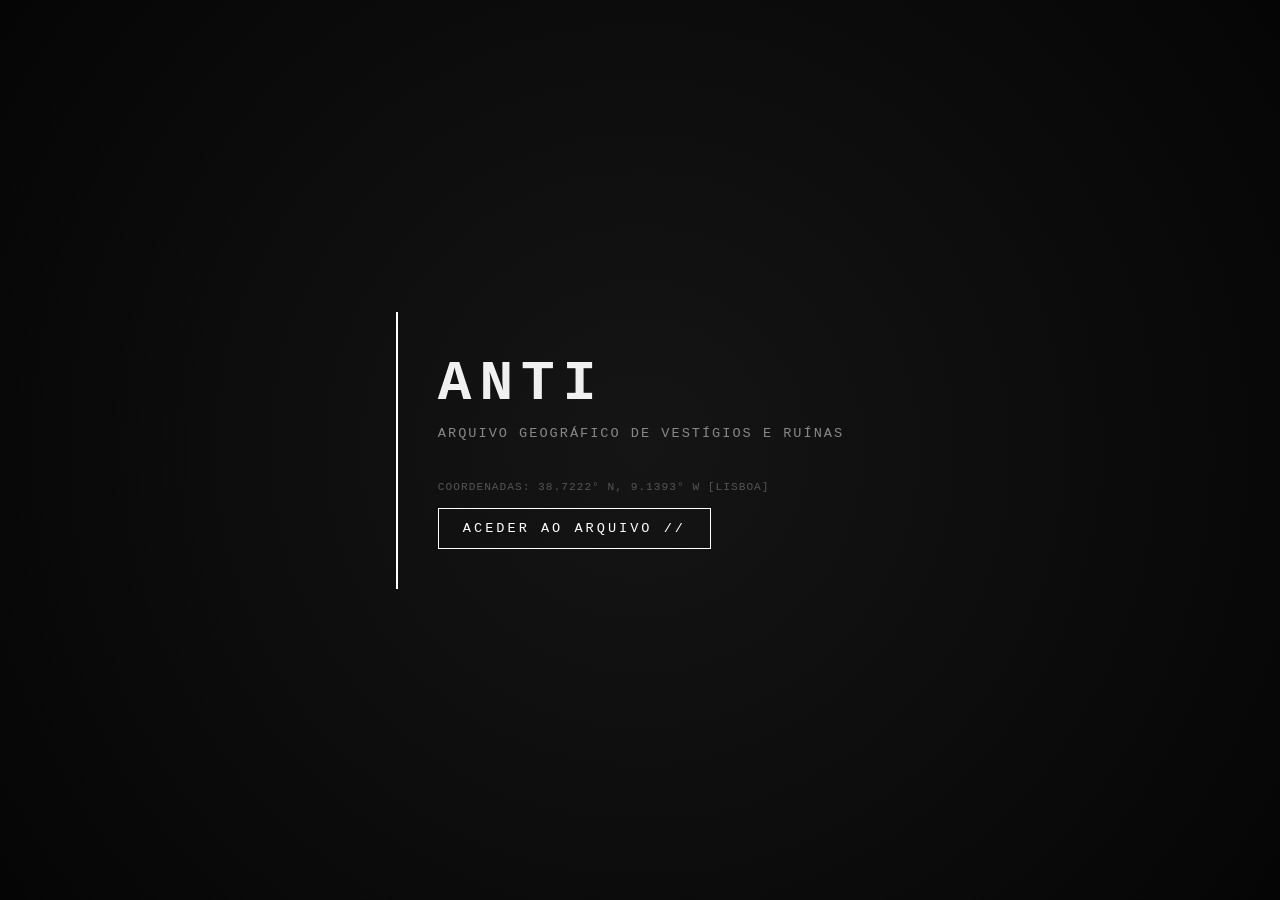
==== index.html @ e3613bcb "Corrigindo para index.html." ====
<!DOCTYPE html>
<html lang="pt">
<head>
    <meta charset="UTF-8">
    <meta name="viewport" content="width=device-width, initial-scale=1.0">
    <title>ANTI // SISTEMA DE ARQUIVOS</title>
    <link rel="stylesheet" href="style.css">
</head>
<body class="home-body">

    <div class="home-container">
        <div class="glitch-box">
            <h1 class="home-title">ANTI</h1>
            <p class="home-subtitle">ARQUIVO GEOGRÁFICO DE VESTÍGIOS E RUÍNAS</p>
        </div>

        <div class="entry-action">
            <span class="coordinates-info">COORDENADAS: 38.7222° N, 9.1393° W [LISBOA]</span>
            <!-- Botão que leva para o mapa -->
            <a href="mapa.html" class="btn-enter">ACEDER AO ARQUIVO //</a>
        </div>
    </div>

</body>
</html>
---- style.css ----
/* Reset básico */
* {
    margin: 0;
    padding: 0;
    box-sizing: border-box;
}

body, html {
    width: 100%;
    height: 100%;
    background-color: #080808;
    color: #f0f0f0;
    font-family: 'Courier New', Courier, monospace; /* Estilo terminal/máquina de escrever */
    overflow: hidden;
}

/* Cabeçalho flutuante minimalista */
.hud-header {
    position: absolute;
    top: 20px;
    left: 20px;
    z-index: 1000;
    background: rgba(0, 0, 0, 0.85);
    padding: 10px 15px;
    border-left: 2px solid #fff;
    pointer-events: none; /* Deixa o clique passar direto se necessário */
}

.hud-header h1 {
    font-size: 1.2rem;
    letter-spacing: 3px;
    font-weight: bold;
}

.hud-sub {
    font-size: 0.65rem;
    color: #777;
    letter-spacing: 1px;
}

/* Container do Mapa */
#map {
    width: 100%;
    height: 100%;
    background-color: #080808;
}

/* Customização dos popups do mapa para ficarem escuros */
.leaflet-popup-content-wrapper, .leaflet-popup-tip {
    background: #111 !important;
    color: #fff !important;
    border: 1px solid #333;
    border-radius: 0px !important; /* Sem bordas arredondadas (estética crua) */
    font-family: 'Courier New', Courier, monospace;
}

.leaflet-popup-content h3 {
    font-size: 0.9rem;
    margin-bottom: 5px;
    letter-spacing: 1px;
}

.leaflet-popup-content p {
    font-size: 0.75rem;
    color: #aaa;
}
/* Inverte as cores do mapa do OpenStreetMap para manter a estética escura do ANTI */
.leaflet-tile {
    filter: brightness(0.6) invert(1) contrast(3) hue-rotate(200deg);
}
/* Reset básico */
* {
    margin: 0;
    padding: 0;
    box-sizing: border-box;
}

body, html {
    width: 100%;
    height: 100%;
    background-color: #080808;
    color: #f0f0f0;
    font-family: 'Courier New', Courier, monospace;
}

/* Estilização da Tela Inicial (index.html) */
.home-body {
    display: flex;
    justify-content: center;
    align-items: center;
    height: 100vh;
    background: radial-gradient(circle at center, #151515 0%, #050505 100%);
}

.home-container {
    text-align: left;
    max-width: 600px;
    padding: 40px;
    border-left: 2px solid #fff;
}

.home-title {
    font-size: 3.5rem;
    letter-spacing: 8px;
    font-weight: bold;
    margin-bottom: 10px;
}

.home-subtitle {
    font-size: 0.85rem;
    color: #888;
    letter-spacing: 2px;
    margin-bottom: 40px;
    text-transform: uppercase;
}

.coordinates-info {
    display: block;
    font-size: 0.7rem;
    color: #555;
    margin-bottom: 15px;
    letter-spacing: 1px;
}

.btn-enter {
    display: inline-block;
    color: #fff;
    background: transparent;
    border: 1px solid #fff;
    padding: 12px 24px;
    text-decoration: none;
    font-size: 0.85rem;
    letter-spacing: 3px;
    transition: all 0.3s ease;
}

.btn-enter:hover {
    background: #fff;
    color: #000;
}

/* Estilização da Página do Mapa (mapa.html) */
.map-body {
    overflow: hidden;
}

.hud-header {
    position: absolute;
    top: 20px;
    left: 20px;
    z-index: 1000;
    background: rgba(0, 0, 0, 0.85);
    padding: 15px;
    border-left: 2px solid #fff;
}

.hud-header h1 {
    font-size: 1.2rem;
    letter-spacing: 3px;
    font-weight: bold;
    margin-top: 5px;
}

.hud-sub {
    font-size: 0.65rem;
    color: #777;
    letter-spacing: 1px;
}

.back-link {
    display: block;
    font-size: 0.75rem;
    color: #aaa;
    text-decoration: none;
    margin-bottom: 8px;
    letter-spacing: 1px;
    transition: color 0.2s;
}

.back-link:hover {
    color: #fff;
}

#map {
    width: 100%;
    height: 100%;
    background-color: #080808;
}

/* Filtro para deixar o mapa escuro (OpenStreetMap) */
.leaflet-tile {
    filter: brightness(0.6) invert(1) contrast(3) hue-rotate(200deg);
}

/* Popups do mapa */
.leaflet-popup-content-wrapper, .leaflet-popup-tip {
    background: #111 !important;
    color: #fff !important;
    border: 1px solid #333;
    border-radius: 0px !important;
    font-family: 'Courier New', Courier, monospace;
}

.leaflet-popup-content h3 {
    font-size: 0.9rem;
    margin-bottom: 5px;
    letter-spacing: 1px;
}

.leaflet-popup-content p {
    font-size: 0.75rem;
    color: #aaa;
}
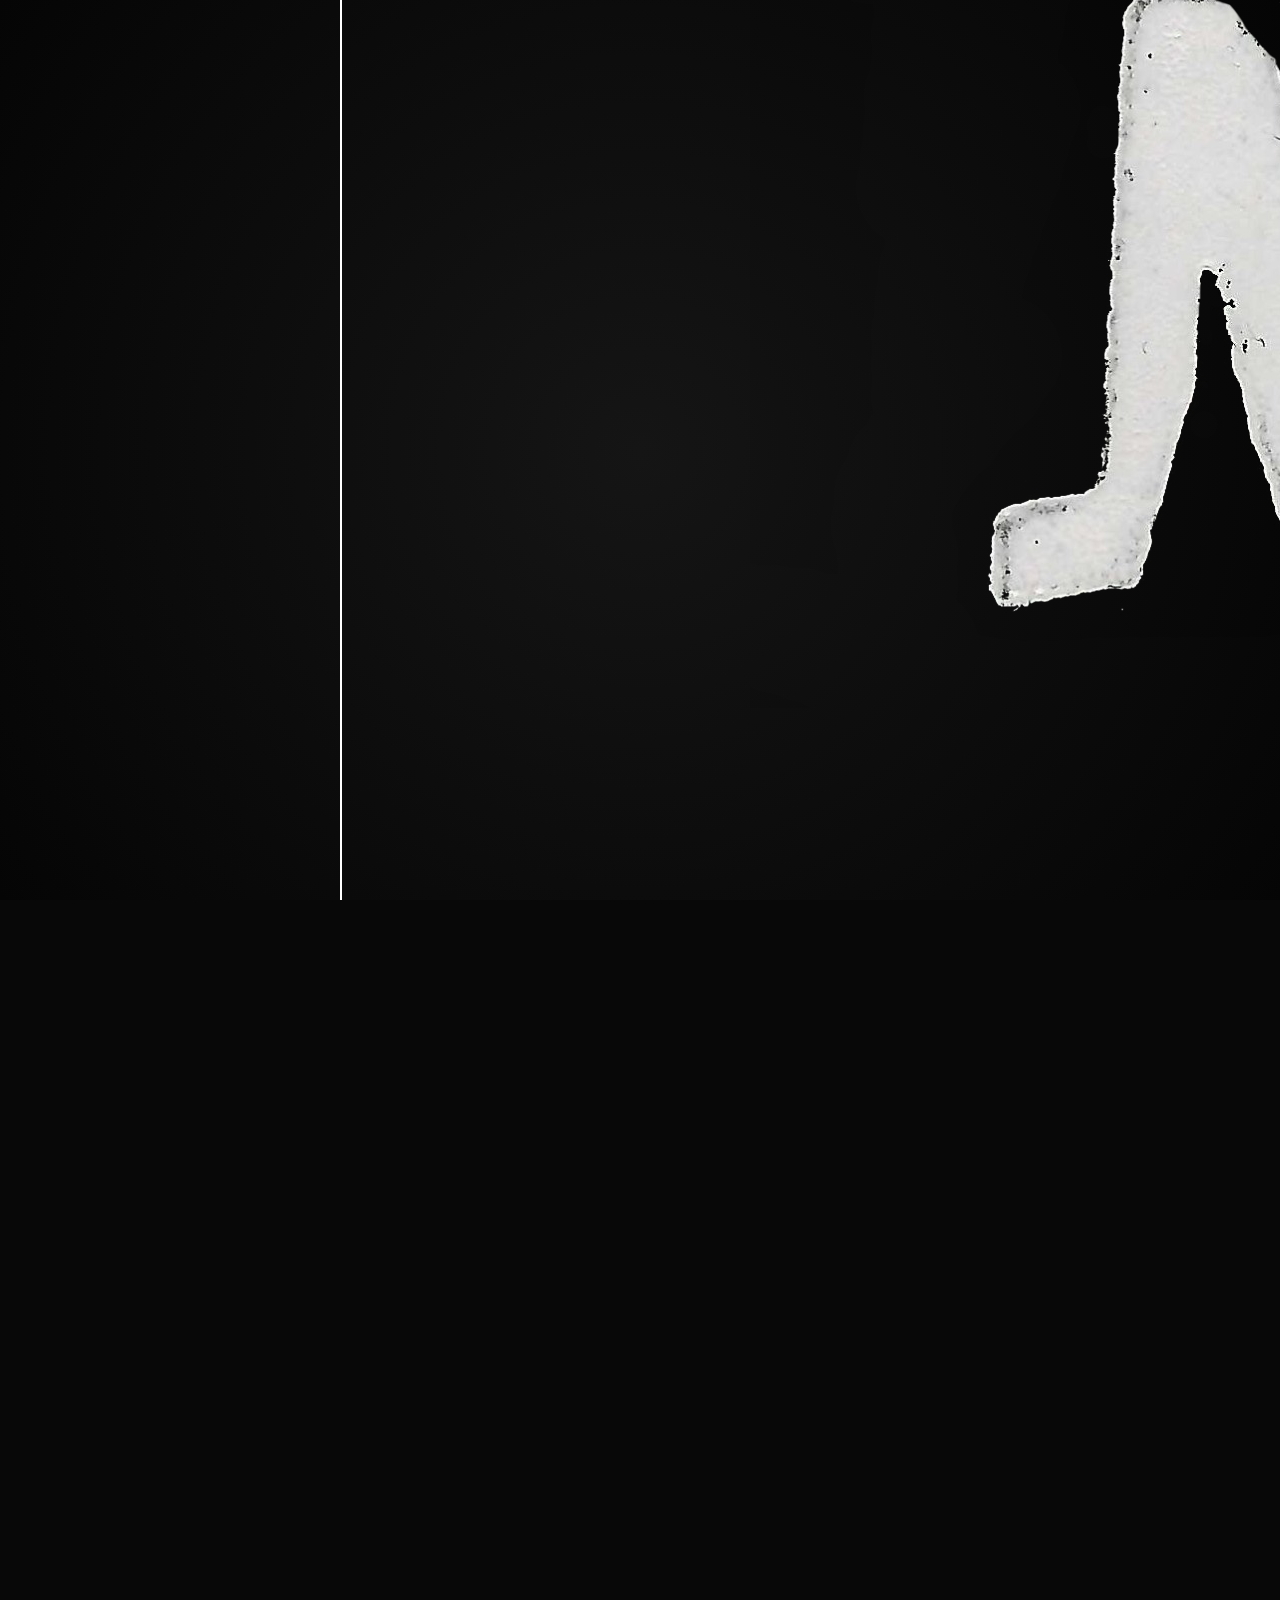
==== commit af5ee024: "Atualizando fotografias" ====
--- a/index.html
+++ b/index.html
@@ -10,7 +10,9 @@
 
     <div class="home-container">
         <div class="glitch-box">
-            <h1 class="home-title">ANTI</h1>
+            <h1 class="home-title">
+                <img src="ANTI SIMBOLS 1 branco.png" alt="ANTI" class="logo-img">
+            </h1>
             <p class="home-subtitle">ARQUIVO GEOGRÁFICO DE VESTÍGIOS E RUÍNAS</p>
         </div>
 
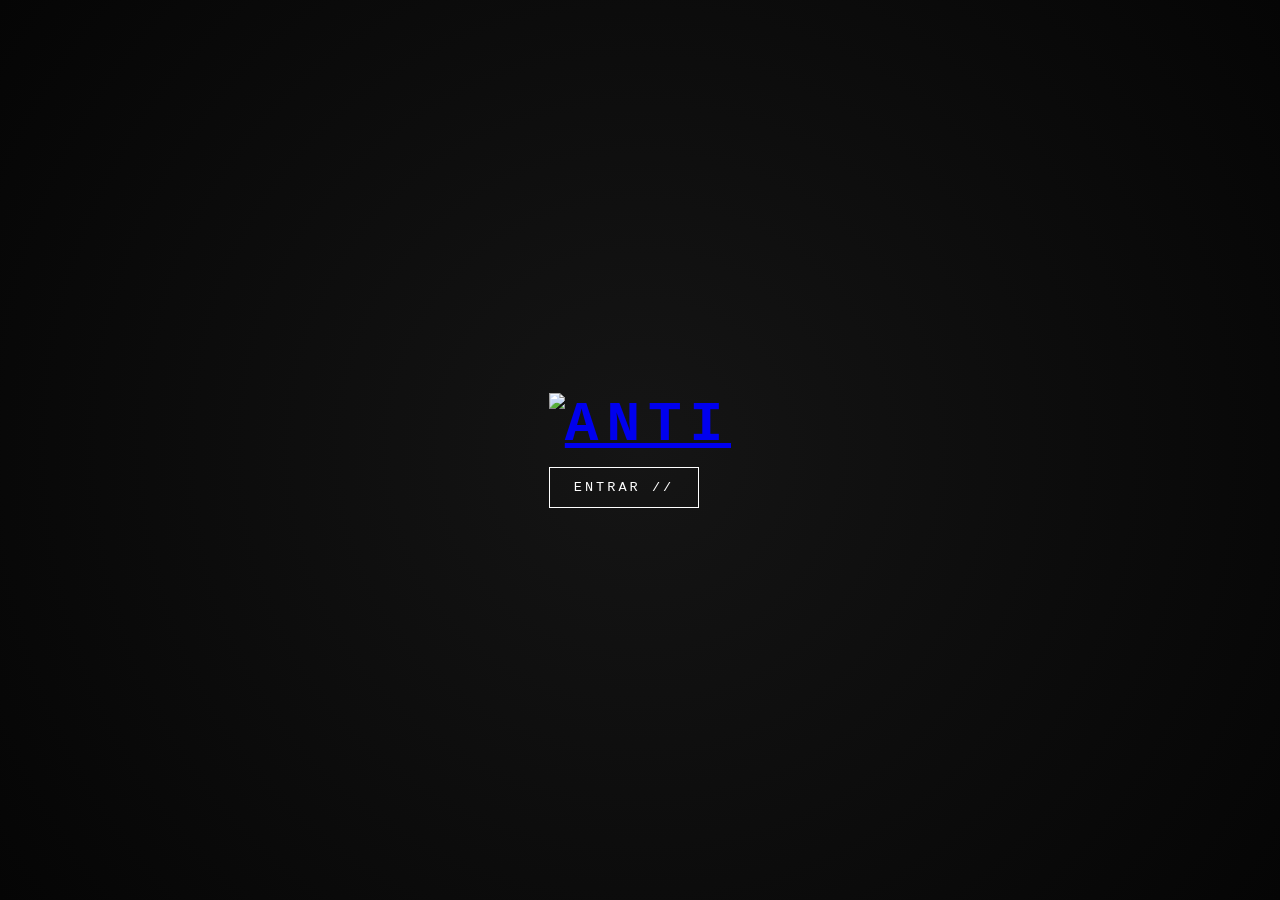
==== commit 511936d7: "mudança do index" ====
--- a/index.html
+++ b/index.html
@@ -3,7 +3,7 @@
 <head>
     <meta charset="UTF-8">
     <meta name="viewport" content="width=device-width, initial-scale=1.0">
-    <title>ANTI // SISTEMA DE ARQUIVOS</title>
+    <title>ANTI</title>
     <link rel="stylesheet" href="style.css">
 </head>
 <body class="home-body">
@@ -11,15 +11,14 @@
     <div class="home-container">
         <div class="glitch-box">
             <h1 class="home-title">
-                <img src="ANTI SIMBOLS 1 branco.png" alt="ANTI" class="logo-img">
+                <a href="home.html">
+                    <img src="logo.png" alt="ANTI" class="logo-img">
+                </a>
             </h1>
-            <p class="home-subtitle">ARQUIVO GEOGRÁFICO DE VESTÍGIOS E RUÍNAS</p>
         </div>
 
         <div class="entry-action">
-            <span class="coordinates-info">COORDENADAS: 38.7222° N, 9.1393° W [LISBOA]</span>
-            <!-- Botão que leva para o mapa -->
-            <a href="mapa.html" class="btn-enter">ACEDER AO ARQUIVO //</a>
+            <a href="home.html" class="btn-enter">ENTRAR //</a>
         </div>
     </div>
 
--- a/style.css
+++ b/style.css
@@ -210,4 +210,28 @@
 .leaflet-popup-content p {
     font-size: 0.75rem;
     color: #aaa;
+}
+.logo-img {
+    max-width: 500px; /* Altere este valor se quiser o logótipo maior ou menor */
+    width: 100%;
+    height: auto;
+    display: block;
+}
+/* Remove qualquer borda acidental ou margem que crie linhas verticais */
+body, html {
+  margin: 0;
+  padding: 0;
+  border: none;
+  outline: none;
+}
+/* Remove qualquer borda acidental ou margem que crie linhas verticais */
+body, html {
+  margin: 0;
+  padding: 0;
+  border: none;
+  outline: none;
+}
+/* Garante que o container principal ou o elemento glitch não tenha borda à esquerda */
+.home-container, .glitch-box, .entry-action {
+  border-left: none !important;
 }
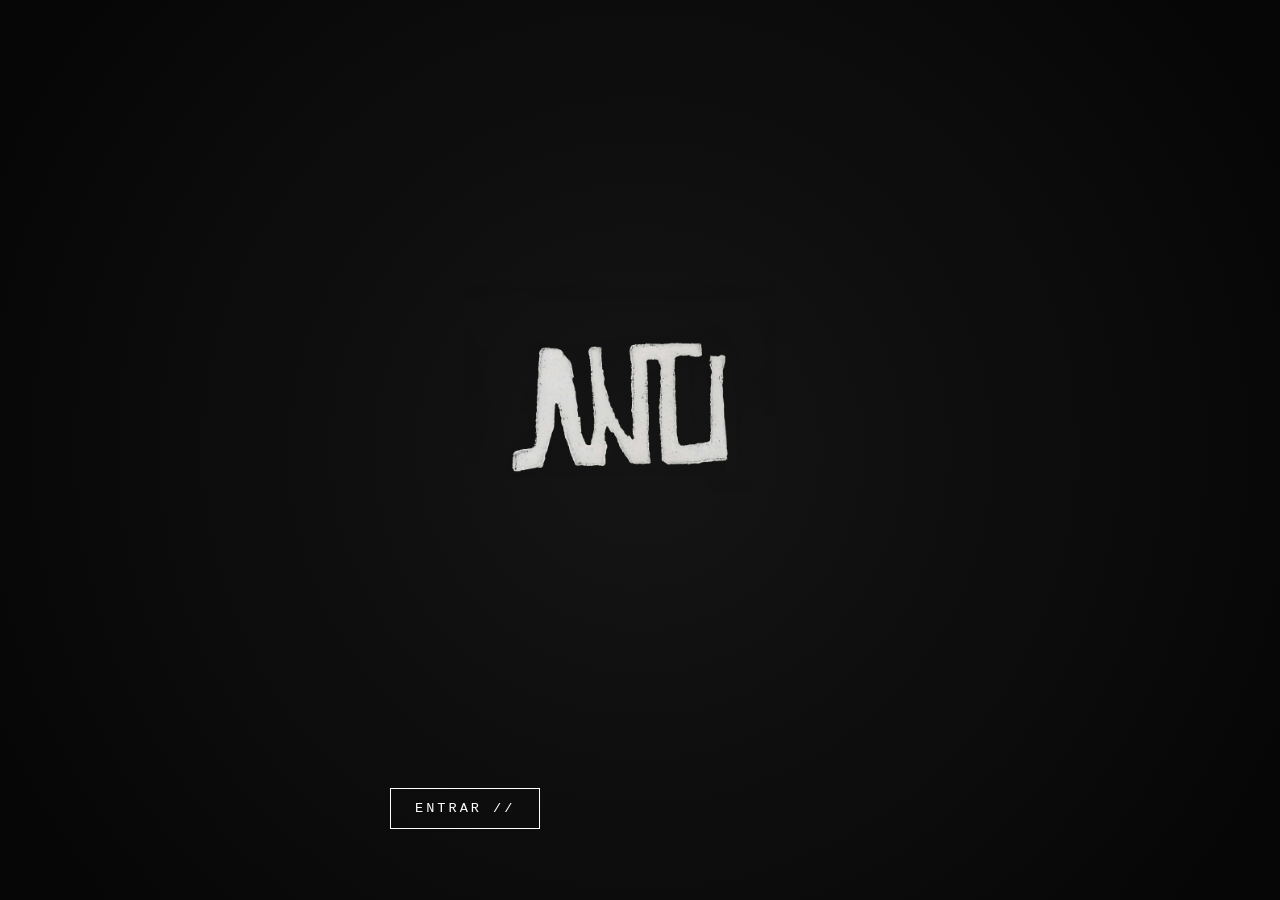
==== commit dfaf1b34: "por o logo na capa" ====
--- a/index.html
+++ b/index.html
@@ -12,7 +12,7 @@
         <div class="glitch-box">
             <h1 class="home-title">
                 <a href="home.html">
-                    <img src="logo.png" alt="ANTI" class="logo-img">
+                    <img src="ANTI SIMBOLS 1 branco.png" alt="ANTI" class="logo-img">
                 </a>
             </h1>
         </div>
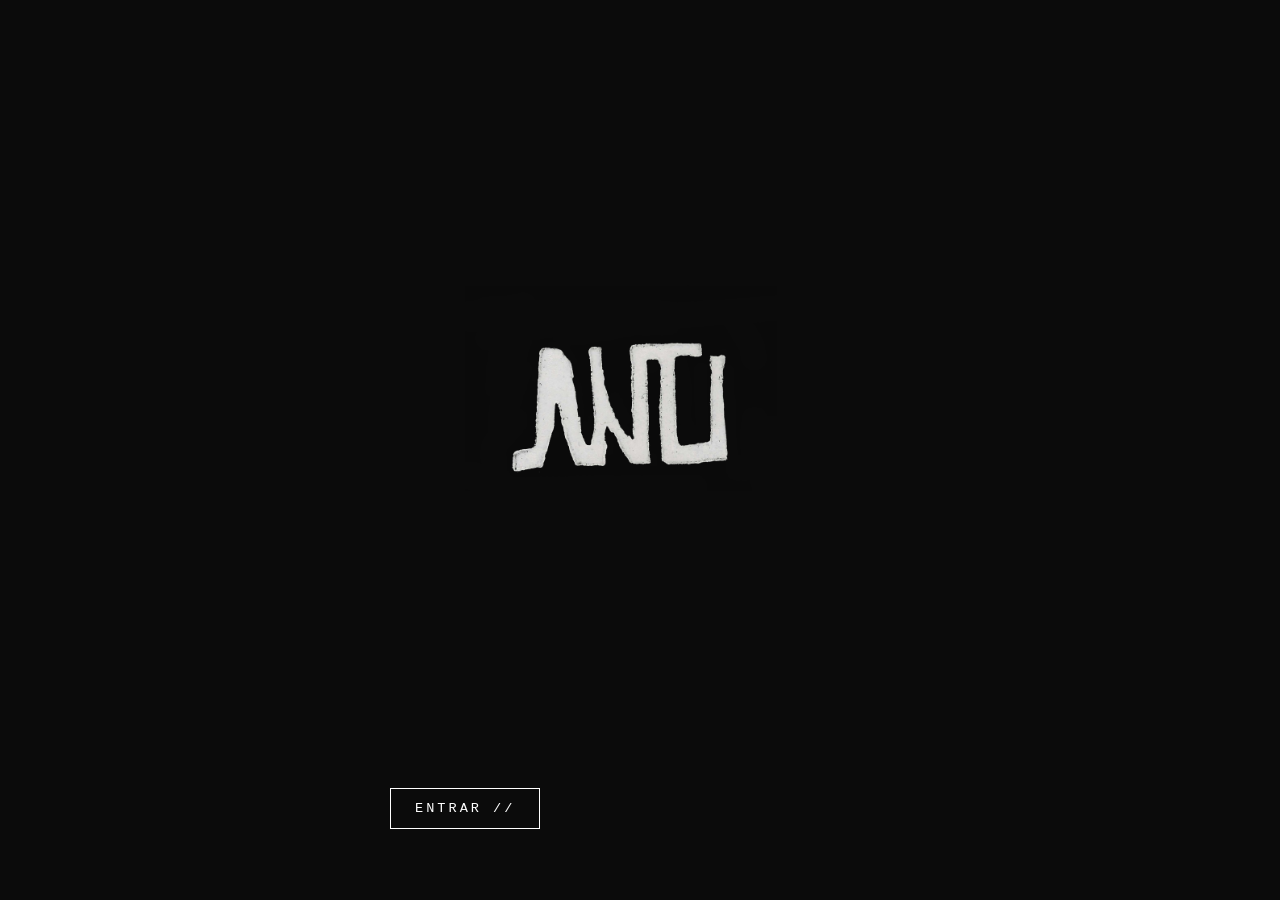
==== commit 76679b36: "mudei o nome" ====
--- a/index.html
+++ b/index.html
@@ -6,19 +6,19 @@
     <title>ANTI</title>
     <link rel="stylesheet" href="style.css">
 </head>
-<body class="home-body">
+<body class="menu-body">
 
     <div class="home-container">
         <div class="glitch-box">
             <h1 class="home-title">
-                <a href="home.html">
+                <a href="menu.html">
                     <img src="ANTI SIMBOLS 1 branco.png" alt="ANTI" class="logo-img">
                 </a>
             </h1>
         </div>
 
         <div class="entry-action">
-            <a href="home.html" class="btn-enter">ENTRAR //</a>
+            <a href="menu.html" class="btn-enter">ENTRAR //</a>
         </div>
     </div>
 
--- a/style.css
+++ b/style.css
@@ -234,4 +234,58 @@
 /* Garante que o container principal ou o elemento glitch não tenha borda à esquerda */
 .home-container, .glitch-box, .entry-action {
   border-left: none !important;
+}
+/* Estilos para a página de Menu (Hub) */
+.menu-body {
+  background-color: #0b0b0b;
+  color: #f0f0f0;
+  font-family: 'Courier New', Courier, monospace;
+  display: flex;
+  justify-content: center;
+  align-items: center;
+  height: 100vh;
+  margin: 0;
+}
+
+.menu-container {
+  display: flex;
+  flex-direction: column;
+  align-items: center;
+  gap: 40px;
+  text-align: center;
+}
+
+.logo-img-small {
+  max-width: 180px;
+  height: auto;
+  display: block;
+}
+
+.menu-nav {
+  display: flex;
+  flex-direction: column;
+  gap: 20px;
+}
+
+.menu-link {
+  color: #f0f0f0;
+  text-decoration: none;
+  font-size: 1.1rem;
+  letter-spacing: 2px;
+  border: 1px solid #333;
+  padding: 12px 25px;
+  transition: all 0.2s ease-in-out;
+  background-color: #111;
+}
+
+.menu-link:hover {
+  background-color: #f0f0f0;
+  color: #0b0b0b;
+  border-color: #f0f0f0;
+}
+
+.menu-footer {
+  font-size: 0.8rem;
+  color: #666;
+  letter-spacing: 1px;
 }
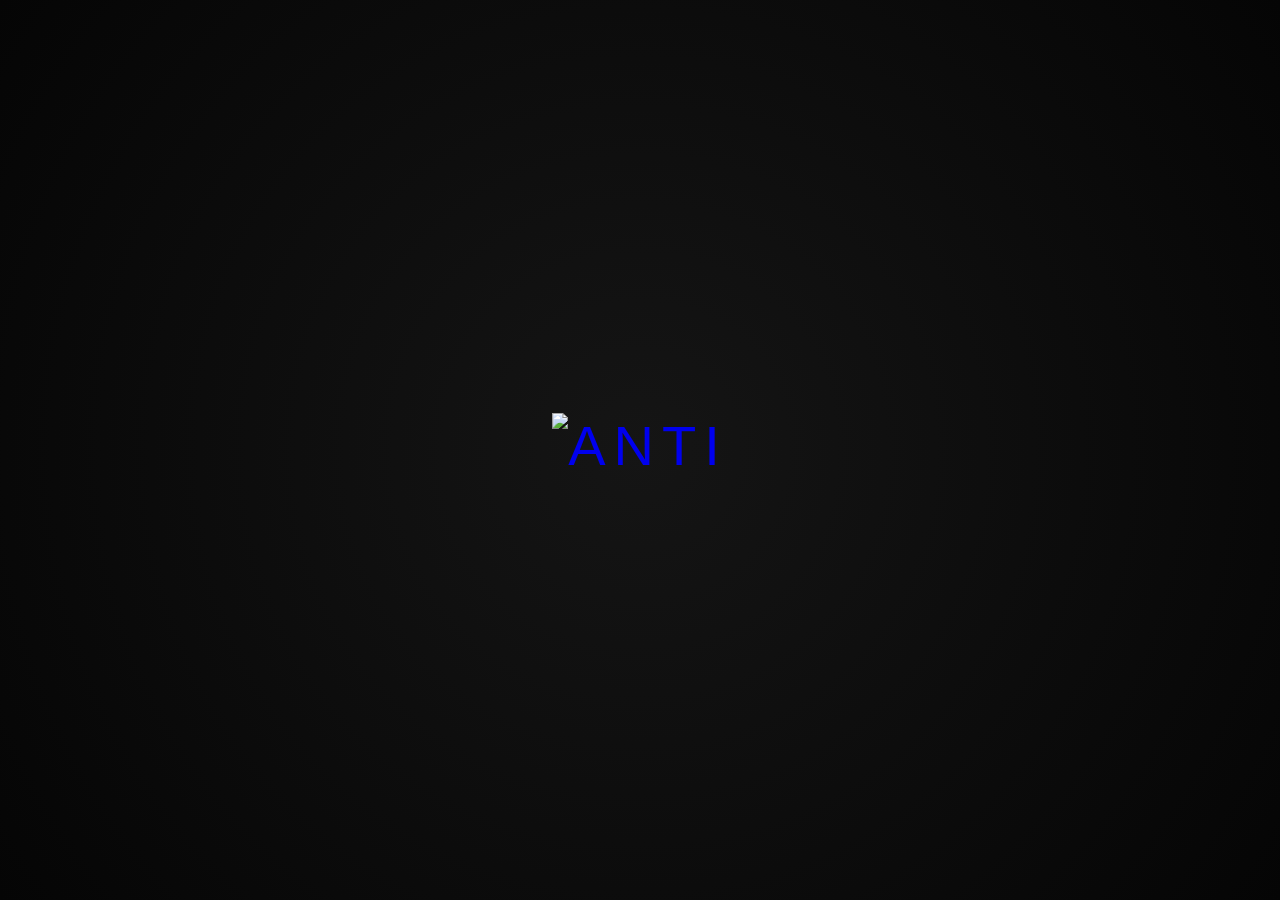
==== commit 461726b5: "tirar  botão de entrar" ====
--- a/index.html
+++ b/index.html
@@ -6,19 +6,16 @@
     <title>ANTI</title>
     <link rel="stylesheet" href="style.css">
 </head>
-<body class="menu-body">
+<body class="home-body">
 
     <div class="home-container">
         <div class="glitch-box">
+            <!-- O link envolve a imagem: ao clicar no logótipo, vai direto para o menu.html -->
             <h1 class="home-title">
                 <a href="menu.html">
-                    <img src="ANTI SIMBOLS 1 branco.png" alt="ANTI" class="logo-img">
+                    <img src="logo.png" alt="ANTI" class="logo-img">
                 </a>
             </h1>
-        </div>
-
-        <div class="entry-action">
-            <a href="menu.html" class="btn-enter">ENTRAR //</a>
         </div>
     </div>
 
--- a/style.css
+++ b/style.css
@@ -288,4 +288,39 @@
   font-size: 0.8rem;
   color: #666;
   letter-spacing: 1px;
+}
+/* Configuração global para usar Arial normal em todo o site */
+body, html {
+  margin: 0;
+  padding: 0;
+  border: none;
+  outline: none;
+  background-color: #0b0b0b;
+  color: #f0f0f0;
+  font-family: Arial, sans-serif;
+  font-weight: normal;
+  letter-spacing: 0.5px;
+}
+
+/* Garante que todos os títulos, botões e textos sigam rigorosamente a Arial normal */
+h1, h2, h3, h4, p, span, a, .menu-link, .btn-enter, .home-subtitle, .coordinates-info {
+  font-family: Arial, sans-serif;
+  font-weight: normal;
+  text-decoration: none;
+}
+
+/* Ajustes visuais para os botões e links manterem a estética limpa */
+.menu-link, .btn-enter {
+  display: inline-block;
+  border: 1px solid #333;
+  padding: 12px 25px;
+  background-color: #111;
+  color: #f0f0f0;
+  transition: all 0.2s ease-in-out;
+}
+
+.menu-link:hover, .btn-enter:hover {
+  background-color: #f0f0f0;
+  color: #0b0b0b;
+  border-color: #f0f0f0;
 }
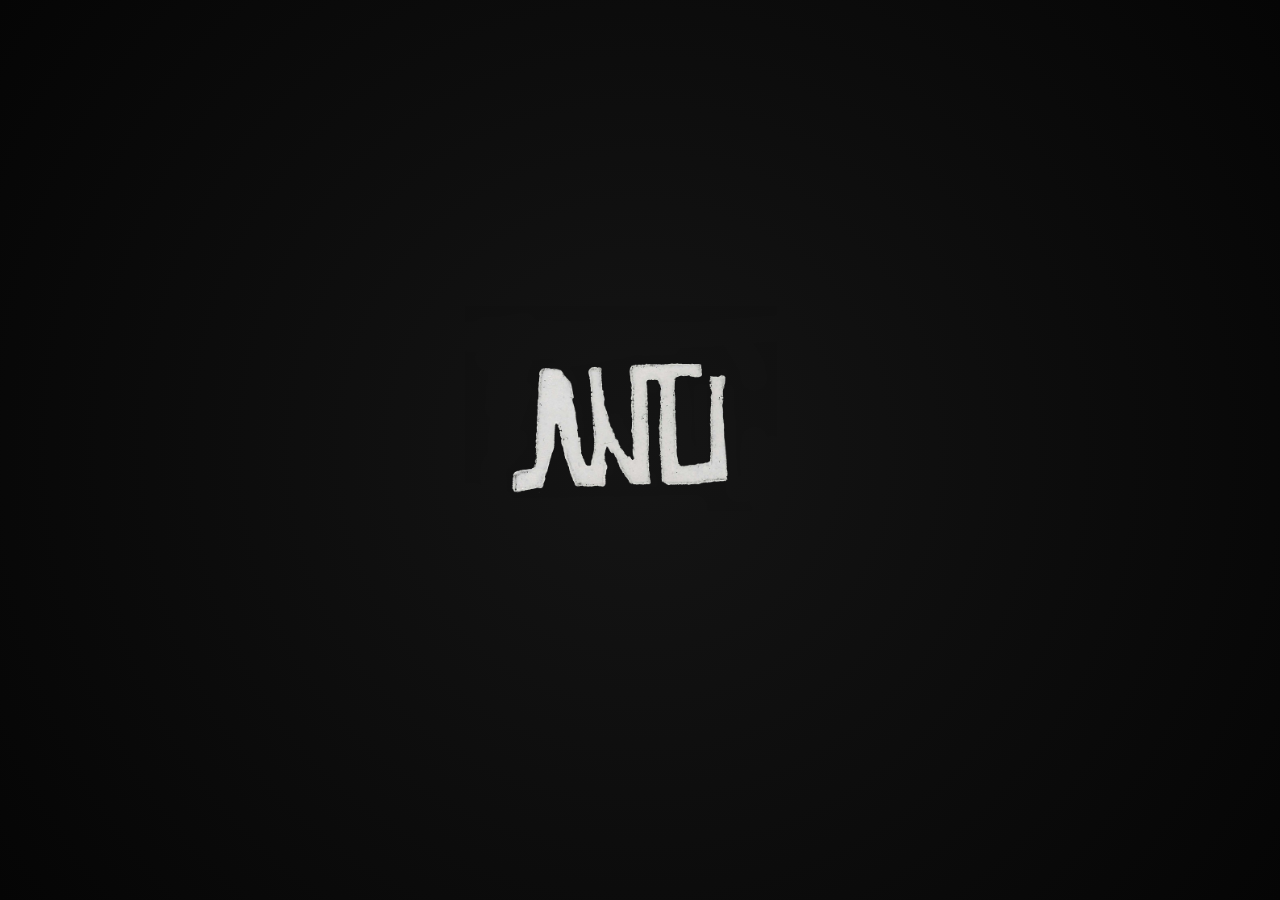
==== commit ef9adc37: "mudanças do logo para botão" ====
--- a/index.html
+++ b/index.html
@@ -13,7 +13,7 @@
             <!-- O link envolve a imagem: ao clicar no logótipo, vai direto para o menu.html -->
             <h1 class="home-title">
                 <a href="menu.html">
-                    <img src="logo.png" alt="ANTI" class="logo-img">
+                    <img src="ANTI SIMBOLS 1 branco.png" alt="ANTI" class="logo-img">
                 </a>
             </h1>
         </div>
